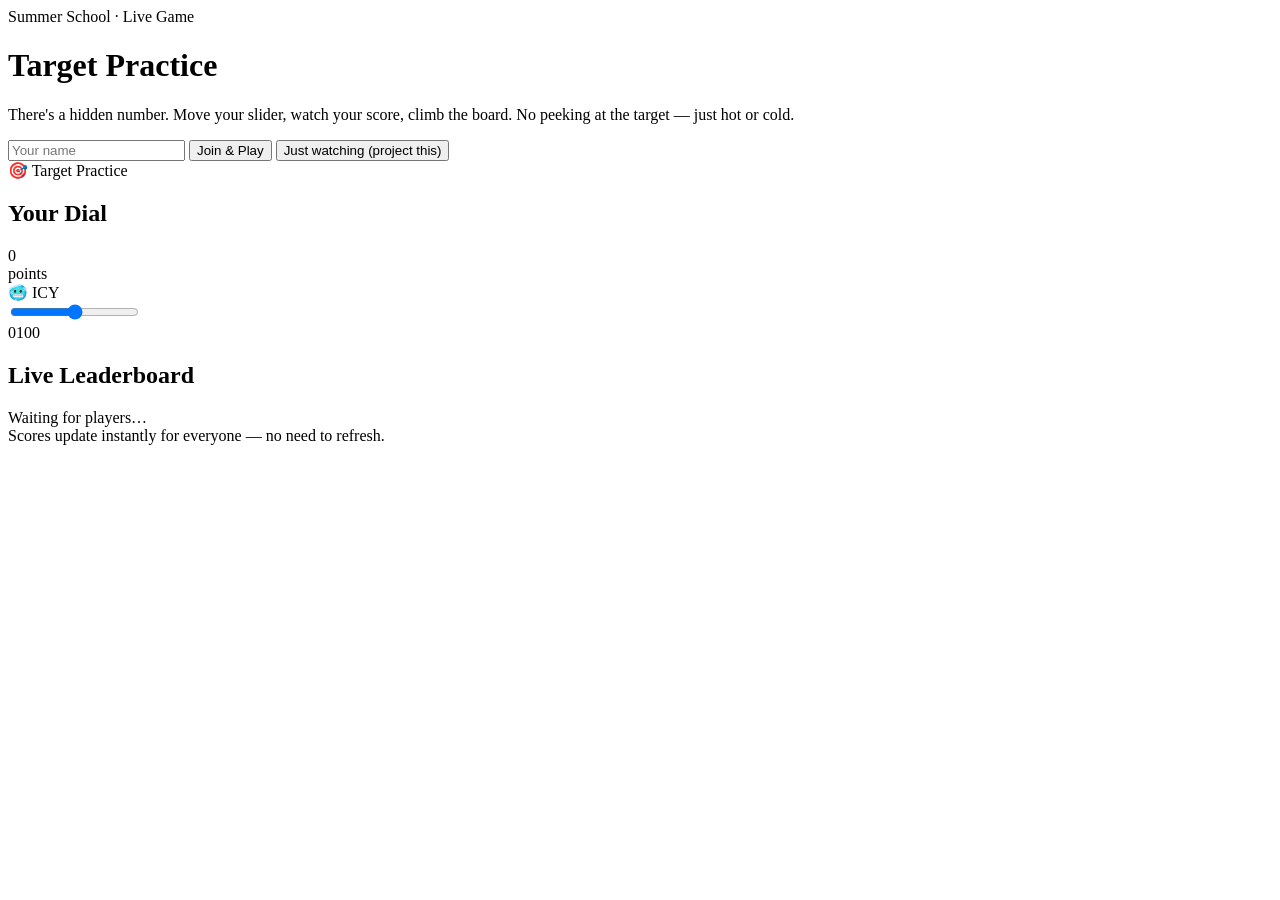
==== web_app/templates/index.html @ 4f5a4240 "tutorial" ====
<!doctype html>
<html lang="en">
<head>
<meta charset="utf-8" />
<meta name="viewport" content="width=device-width, initial-scale=1" />
<title>Target Practice</title>
<link rel="preconnect" href="https://fonts.googleapis.com">
<link href="https://fonts.googleapis.com/css2?family=Space+Grotesk:wght@500;700&family=Inter:wght@400;500;600&family=Space+Mono:wght@500;700&display=swap" rel="stylesheet">
<link rel="stylesheet" href="/static/style.css">
</head>
<body>

  <!-- JOIN SCREEN -->
  <div class="join-card" id="joinCard">
    <div class="eyebrow">Summer School · Live Game</div>
    <h1>Target Practice</h1>
    <p class="sub">There's a hidden number. Move your slider, watch your score, climb the board. No peeking at the target — just hot or cold.</p>
    <input type="text" id="nameInput" placeholder="Your name" maxlength="18" />
    <button class="btn-primary" id="joinBtn">Join &amp; Play</button>
    <button class="btn-ghost" id="watchBtn">Just watching (project this)</button>
  </div>

  <!-- GAME SCREEN -->
  <div class="stage" id="stage">
    <div class="topbar">
      <div class="title display">🎯 Target Practice</div>
      <div class="who" id="whoLine"></div>
    </div>

    <div class="grid">
      <div class="panel" id="dialPanel">
        <h2>Your Dial</h2>
        <div class="readout">
          <div class="score-num mono" id="scoreNum">0</div>
          <div class="score-label">points</div>
          <div class="temp-tag" id="tempTag">🥶 ICY</div>
        </div>
        <input type="range" id="slider" min="0" max="100" value="50" />
        <div class="slider-ends"><span>0</span><span>100</span></div>
      </div>

      <div class="panel">
        <h2>Live Leaderboard</h2>
        <div id="board"><div class="empty-state">Waiting for players…</div></div>
        <button class="btn-ghost" id="resetBtn" style="display:none; margin-top:16px;">🔄 New Round</button>
      </div>
    </div>
    <div class="footer-hint">Scores update instantly for everyone — no need to refresh.</div>
  </div>

<script src="/static/game.js"></script>
</body>
</html>
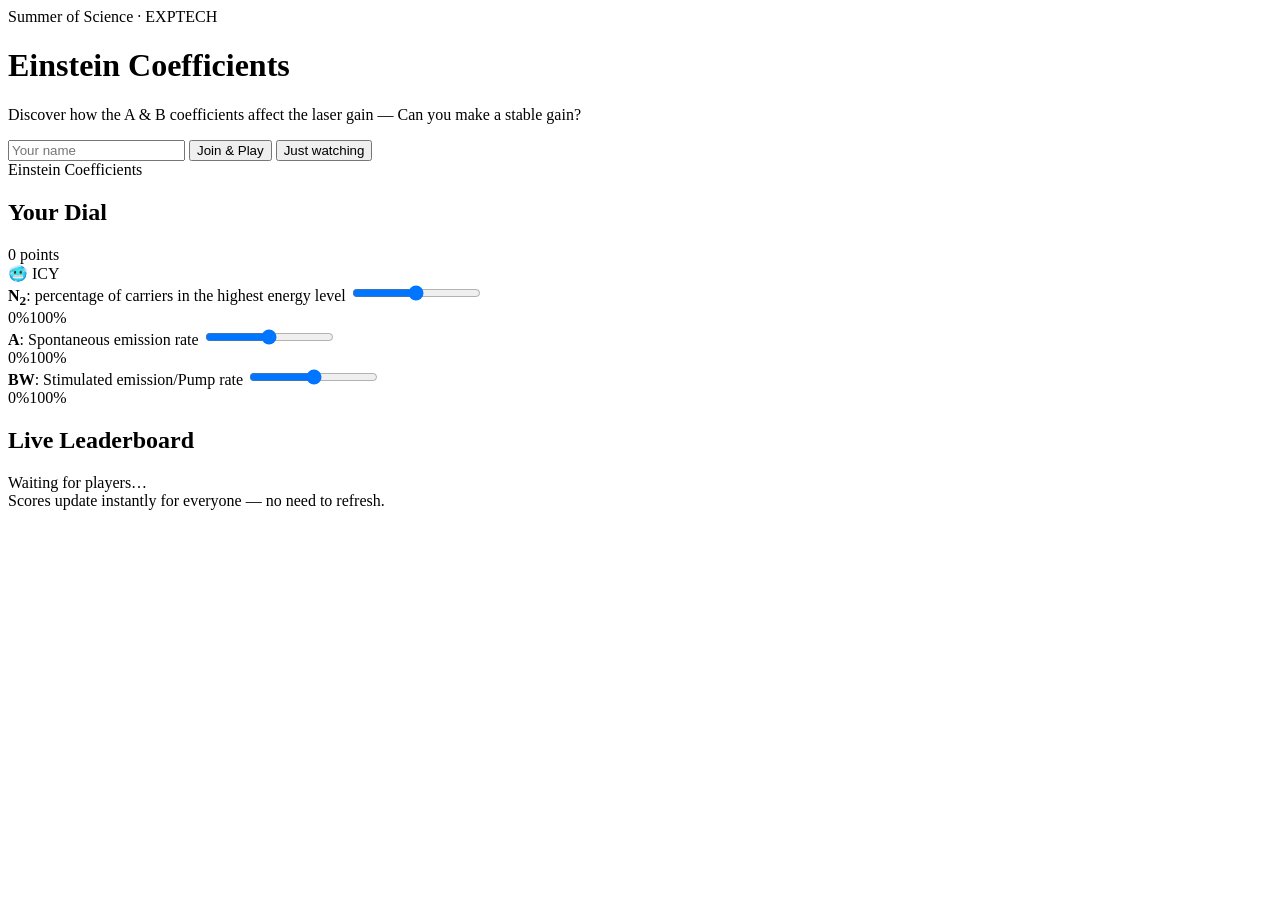
==== commit c8a084de: "clean html and css" ====
--- a/web_app/templates/index.html
+++ b/web_app/templates/index.html
@@ -1,53 +1,125 @@
 <!doctype html>
 <html lang="en">
-<head>
-<meta charset="utf-8" />
-<meta name="viewport" content="width=device-width, initial-scale=1" />
-<title>Target Practice</title>
-<link rel="preconnect" href="https://fonts.googleapis.com">
-<link href="https://fonts.googleapis.com/css2?family=Space+Grotesk:wght@500;700&family=Inter:wght@400;500;600&family=Space+Mono:wght@500;700&display=swap" rel="stylesheet">
-<link rel="stylesheet" href="/static/style.css">
-</head>
-<body>
+  <head>
+    <meta charset="utf-8" />
+    <meta name="viewport" content="width=device-width, initial-scale=1" />
+    <title>Target Practice</title>
+    <link rel="preconnect" href="https://fonts.googleapis.com" />
+    <link rel="preconnect" href="https://fonts.gstatic.com" crossorigin />
+    <link
+      href="https://fonts.googleapis.com/css2?family=Inter:ital,opsz,wght@0,14..32,100..900;1,14..32,100..900&family=Nunito+Sans:ital,opsz,wght@0,6..12,200..1000;1,6..12,200..1000&display=swap"
+      rel="stylesheet"
+    />
+    <link rel="stylesheet" href="/static/style.css" />
+  </head>
 
-  <!-- JOIN SCREEN -->
-  <div class="join-card" id="joinCard">
-    <div class="eyebrow">Summer School · Live Game</div>
-    <h1>Target Practice</h1>
-    <p class="sub">There's a hidden number. Move your slider, watch your score, climb the board. No peeking at the target — just hot or cold.</p>
-    <input type="text" id="nameInput" placeholder="Your name" maxlength="18" />
-    <button class="btn-primary" id="joinBtn">Join &amp; Play</button>
-    <button class="btn-ghost" id="watchBtn">Just watching (project this)</button>
-  </div>
+  <body>
+    <!-- JOIN SCREEN -->
+    <div class="join-card" id="joinCard">
+      <span class="eyebrow">Summer of Science · EXPTECH</span>
+      <h1>Einstein Coefficients</h1>
 
-  <!-- GAME SCREEN -->
-  <div class="stage" id="stage">
-    <div class="topbar">
-      <div class="title display">🎯 Target Practice</div>
-      <div class="who" id="whoLine"></div>
+      <p class="sub">
+        Discover how the A &amp B coefficients affect the laser gain — Can you
+        make a stable gain?
+      </p>
+      <input
+        type="text"
+        id="nameInput"
+        placeholder="Your name"
+        maxlength="18"
+      />
+      <button class="btn-primary" id="joinBtn">Join &amp; Play</button>
+      <button class="btn-ghost" id="watchBtn">Just watching</button>
     </div>
 
-    <div class="grid">
-      <div class="panel" id="dialPanel">
-        <h2>Your Dial</h2>
-        <div class="readout">
-          <div class="score-num mono" id="scoreNum">0</div>
-          <div class="score-label">points</div>
-          <div class="temp-tag" id="tempTag">🥶 ICY</div>
-        </div>
-        <input type="range" id="slider" min="0" max="100" value="50" />
-        <div class="slider-ends"><span>0</span><span>100</span></div>
+    <!-- GAME SCREEN -->
+    <div class="stage" id="stage">
+      <div class="topbar">
+        <span class="title">Einstein Coefficients</span>
+        <div class="who" id="whoLine"></div>
       </div>
 
-      <div class="panel">
-        <h2>Live Leaderboard</h2>
-        <div id="board"><div class="empty-state">Waiting for players…</div></div>
-        <button class="btn-ghost" id="resetBtn" style="display:none; margin-top:16px;">🔄 New Round</button>
+      <div class="grid">
+        <section class="panel" id="dialPanel">
+          <h2>Your Dial</h2>
+
+          <div class="readout">
+            <output class="score-num mono" id="scoreNum">0</output>
+            <span class="score-label">points</span>
+            <div class="temp-tag" id="tempTag">🥶 ICY</div>
+          </div>
+
+          <form class="settings">
+            <div>
+              <label for="n2-slider" class="observable-label">
+                <strong>N<sub>2</sub></strong
+                >: percentage of carriers in the highest energy level
+              </label>
+              <input
+                type="range"
+                id="n2-slider"
+                name="n2"
+                min="0"
+                max="100"
+                value="50"
+              />
+              <div class="slider-ends"><span>0%</span><span>100%</span></div>
+            </div>
+
+            <div>
+              <label for="a-input" class="observable-label">
+                <strong>A</strong>: Spontaneous emission rate
+              </label>
+              <input
+                type="range"
+                id="a-input"
+                name="a"
+                min="0"
+                max="100"
+                value="50"
+              />
+              <div class="slider-ends"><span>0%</span><span>100%</span></div>
+            </div>
+
+            <div>
+              <label for="bw-input" class="observable-label">
+                <strong>BW</strong>: Stimulated emission/Pump rate
+              </label>
+              <input
+                type="range"
+                id="bw-input"
+                name="bw"
+                min="0"
+                max="100"
+                value="50"
+              />
+              <div class="slider-ends"><span>0%</span><span>100%</span></div>
+            </div>
+          </form>
+        </section>
+
+        <section class="panel">
+          <h2>Live Leaderboard</h2>
+
+          <div id="board">
+            <div class="empty-state">Waiting for players…</div>
+          </div>
+          <button
+            class="btn-ghost"
+            id="resetBtn"
+            style="display: none; margin-top: 16px"
+          >
+            🔄 New Round
+          </button>
+        </section>
       </div>
+
+      <span class="footer-hint">
+        Scores update instantly for everyone — no need to refresh.
+      </span>
     </div>
-    <div class="footer-hint">Scores update instantly for everyone — no need to refresh.</div>
-  </div>
 
-<script src="/static/game.js"></script>
-</body>
+    <script src="/static/game.js"></script>
+  </body>
 </html>
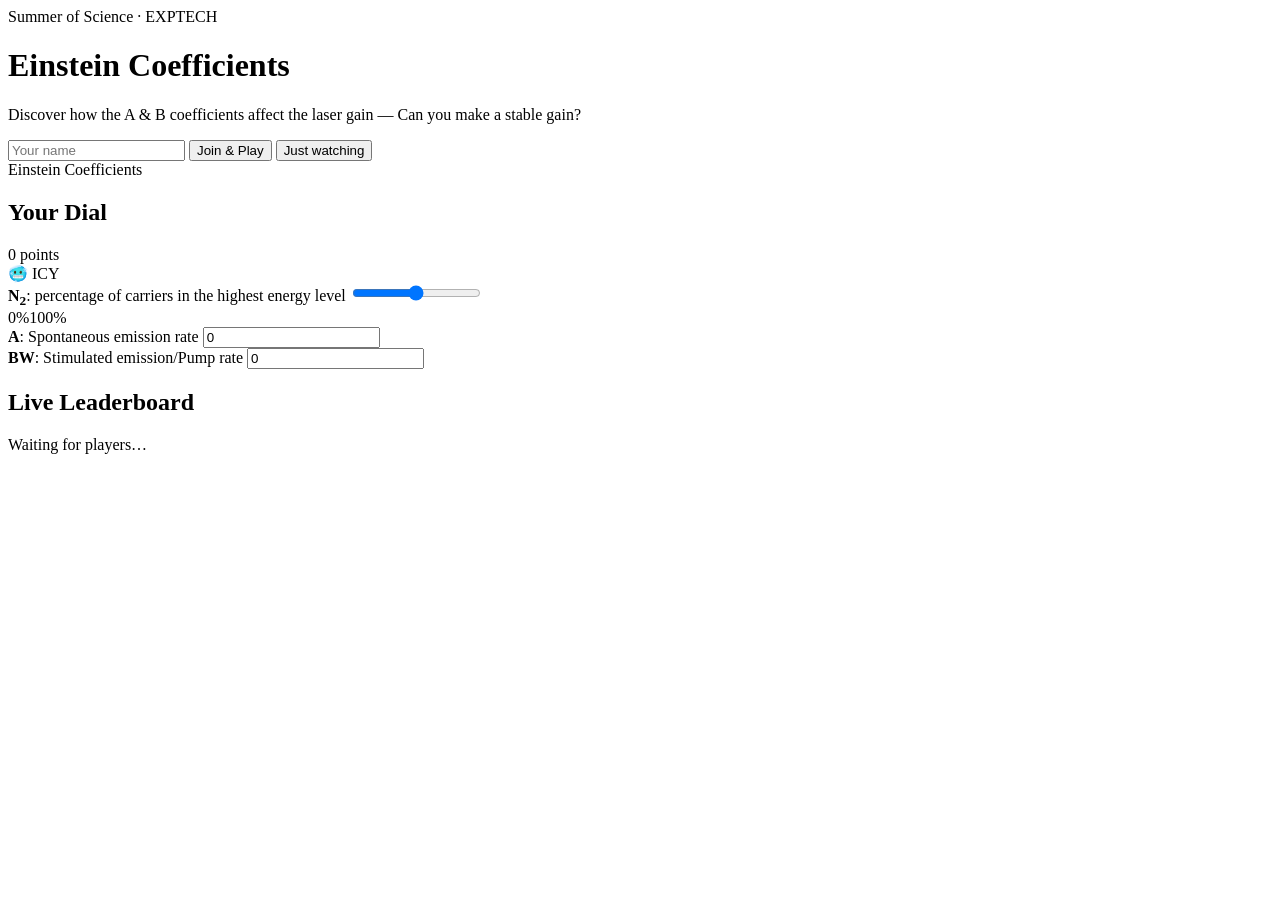
==== commit 57130bd4: "Einstein inputs" ====
--- a/web_app/templates/index.html
+++ b/web_app/templates/index.html
@@ -41,6 +41,7 @@
       </div>
 
       <div class="grid">
+        <!-- DIAL PANEL -->
         <section class="panel" id="dialPanel">
           <h2>Your Dial</h2>
 
@@ -50,8 +51,9 @@
             <div class="temp-tag" id="tempTag">🥶 ICY</div>
           </div>
 
+          <!-- INPUTS -->
           <form class="settings">
-            <div>
+            <div class="setting">
               <label for="n2-slider" class="observable-label">
                 <strong>N<sub>2</sub></strong
                 >: percentage of carriers in the highest energy level
@@ -67,57 +69,31 @@
               <div class="slider-ends"><span>0%</span><span>100%</span></div>
             </div>
 
-            <div>
+            <div class="setting">
               <label for="a-input" class="observable-label">
                 <strong>A</strong>: Spontaneous emission rate
               </label>
-              <input
-                type="range"
-                id="a-input"
-                name="a"
-                min="0"
-                max="100"
-                value="50"
-              />
-              <div class="slider-ends"><span>0%</span><span>100%</span></div>
+              <input type="number" id="a-input" name="a" min="0" value="0" />
             </div>
 
-            <div>
+            <div class="setting">
               <label for="bw-input" class="observable-label">
                 <strong>BW</strong>: Stimulated emission/Pump rate
               </label>
-              <input
-                type="range"
-                id="bw-input"
-                name="bw"
-                min="0"
-                max="100"
-                value="50"
-              />
-              <div class="slider-ends"><span>0%</span><span>100%</span></div>
+              <input type="number" id="bw-input" name="bw" min="0" value="0" />
             </div>
           </form>
         </section>
 
+        <!-- LEADERBOARD -->
         <section class="panel">
           <h2>Live Leaderboard</h2>
 
           <div id="board">
             <div class="empty-state">Waiting for players…</div>
           </div>
-          <button
-            class="btn-ghost"
-            id="resetBtn"
-            style="display: none; margin-top: 16px"
-          >
-            🔄 New Round
-          </button>
         </section>
       </div>
-
-      <span class="footer-hint">
-        Scores update instantly for everyone — no need to refresh.
-      </span>
     </div>
 
     <script src="/static/game.js"></script>
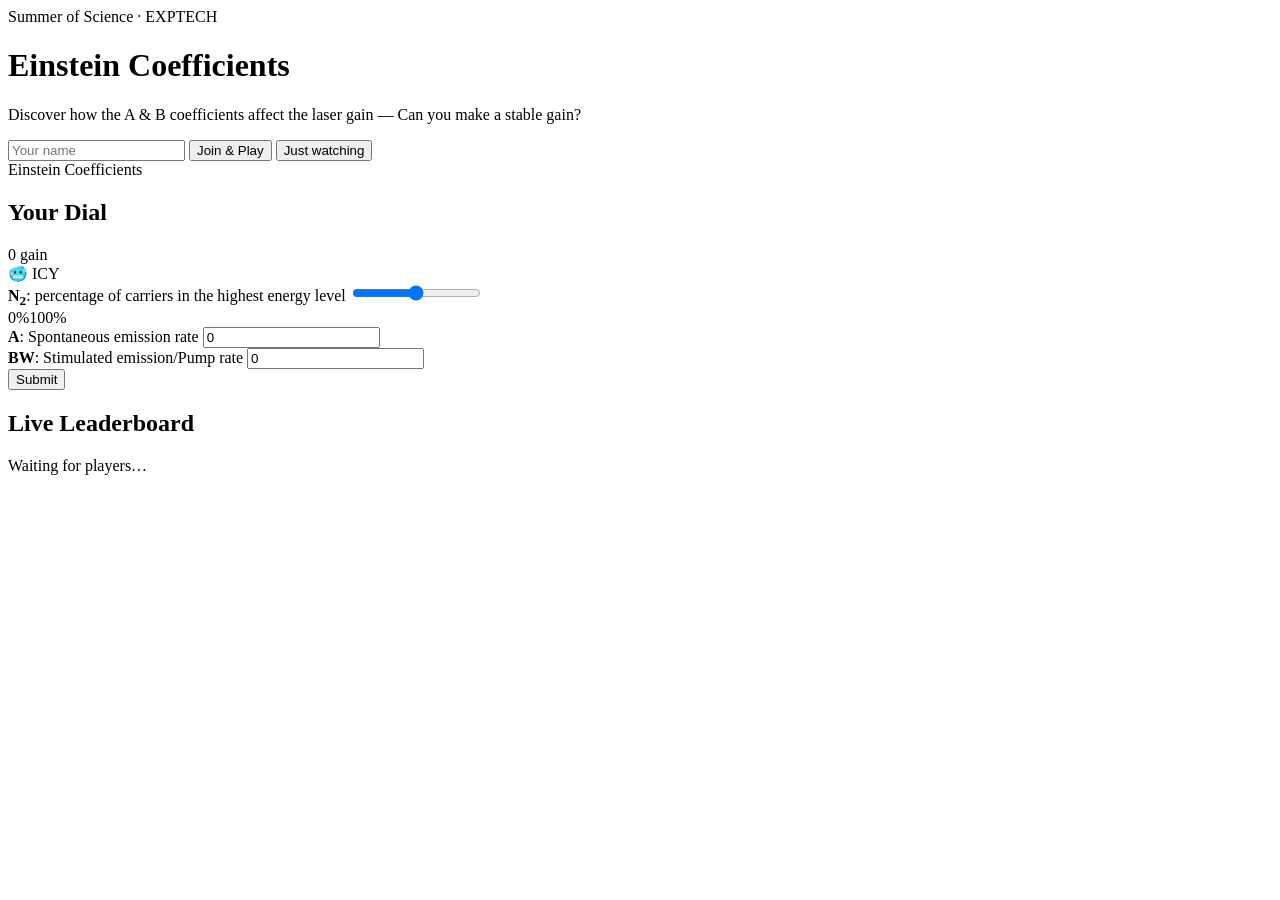
==== commit 29e77bbf: "connect js and game" ====
--- a/web_app/templates/index.html
+++ b/web_app/templates/index.html
@@ -47,7 +47,7 @@
 
           <div class="readout">
             <output class="score-num mono" id="scoreNum">0</output>
-            <span class="score-label">points</span>
+            <span class="score-label">gain</span>
             <div class="temp-tag" id="tempTag">🥶 ICY</div>
           </div>
 
@@ -82,6 +82,10 @@
               </label>
               <input type="number" id="bw-input" name="bw" min="0" value="0" />
             </div>
+
+            <button type="button" class="btn-primary" id="submitBtn">
+              Submit
+            </button>
           </form>
         </section>
 
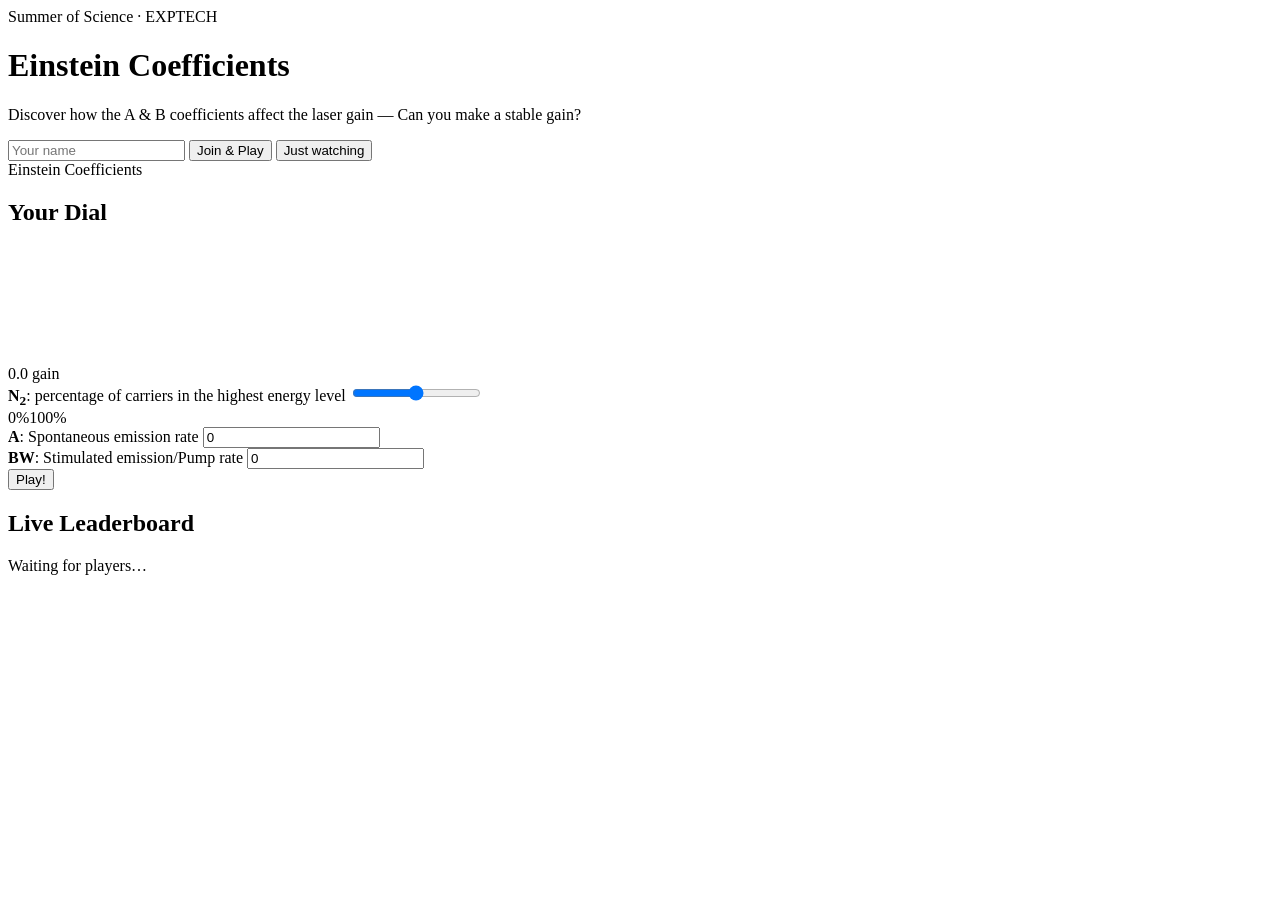
==== commit fa4d5373: "animation" ====
--- a/web_app/templates/index.html
+++ b/web_app/templates/index.html
@@ -45,10 +45,13 @@
         <section class="panel" id="dialPanel">
           <h2>Your Dial</h2>
 
+          <div id="canvasWrap">
+            <canvas id="scene" width="470" height="115"></canvas>
+          </div>
+
           <div class="readout">
-            <output class="score-num mono" id="scoreNum">0</output>
+            <output class="score-num mono" id="scoreNum">0.0</output>
             <span class="score-label">gain</span>
-            <div class="temp-tag" id="tempTag">🥶 ICY</div>
           </div>
 
           <!-- INPUTS -->
@@ -84,7 +87,7 @@
             </div>
 
             <button type="button" class="btn-primary" id="submitBtn">
-              Submit
+              Play!
             </button>
           </form>
         </section>
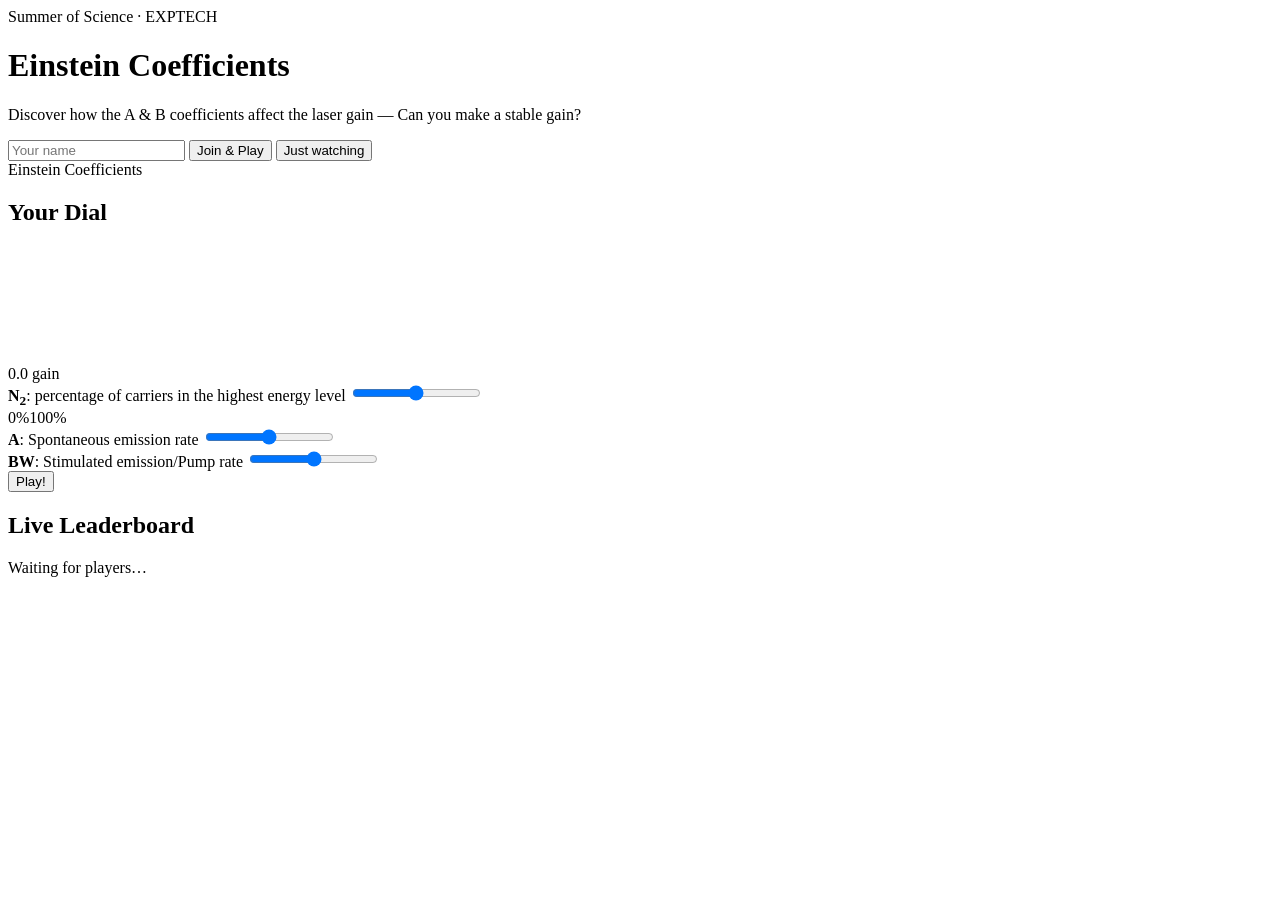
==== commit d4cde88b: "slider" ====
--- a/web_app/templates/index.html
+++ b/web_app/templates/index.html
@@ -76,14 +76,30 @@
               <label for="a-input" class="observable-label">
                 <strong>A</strong>: Spontaneous emission rate
               </label>
-              <input type="number" id="a-input" name="a" min="0" value="0" />
+              <input
+                type="range"
+                id="a-input"
+                name="a"
+                min="0"
+                max="1"
+                step="0.01"
+                value="0.5"
+              />
             </div>
 
             <div class="setting">
               <label for="bw-input" class="observable-label">
                 <strong>BW</strong>: Stimulated emission/Pump rate
               </label>
-              <input type="number" id="bw-input" name="bw" min="0" value="0" />
+              <input
+                type="range"
+                id="bw-input"
+                name="bw"
+                min="0.0"
+                max="1.0"
+                step="0.01"
+                value="0.5"
+              />
             </div>
 
             <button type="button" class="btn-primary" id="submitBtn">
